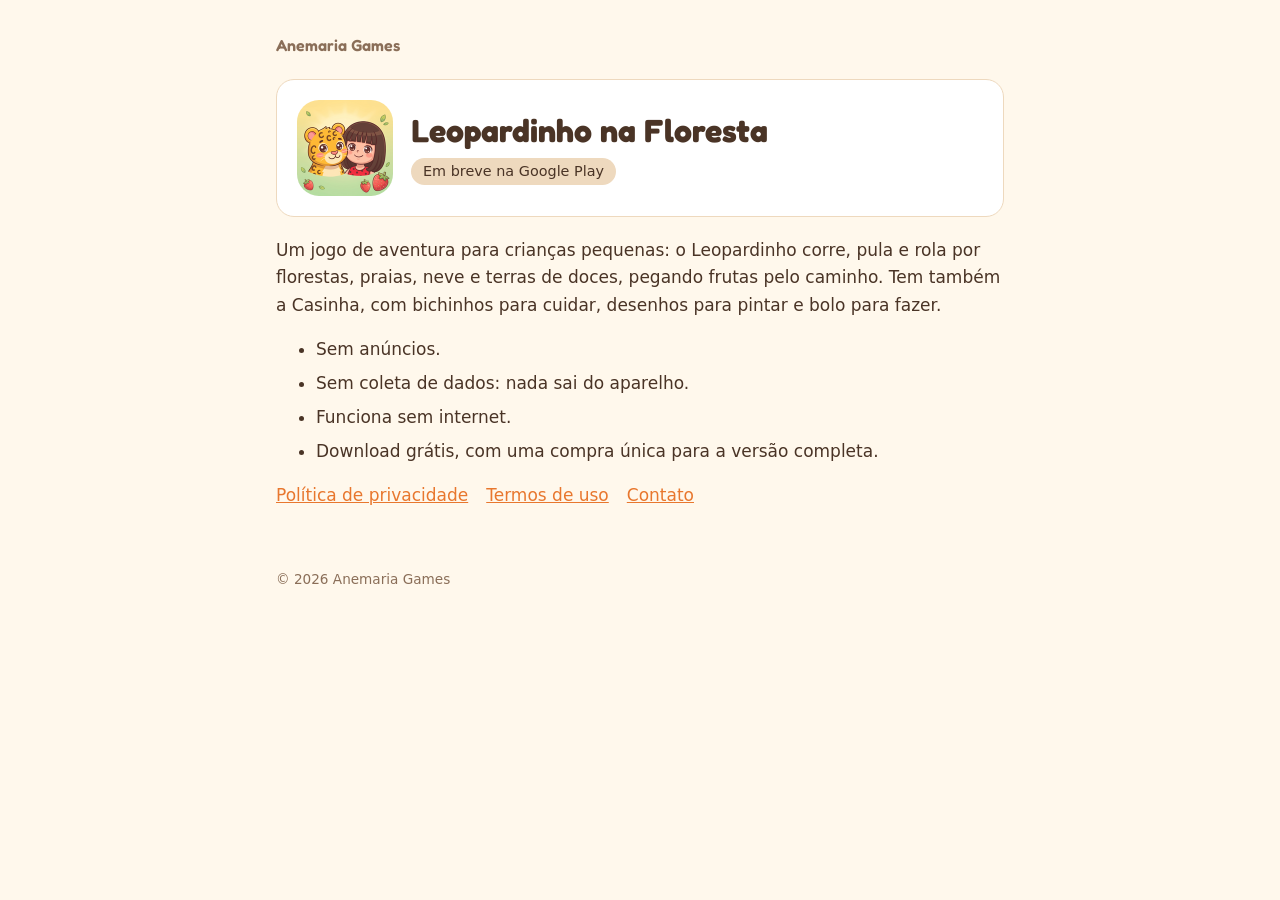
==== leopardinho/index.html @ efc87d27 "Site da Anemaria Games com a página, a política de privacidade e os termos do Leopardinho na Florest" ====
<!doctype html>
<html lang="pt-BR">
<head>
<meta charset="utf-8">
<meta name="viewport" content="width=device-width,initial-scale=1">
<title>Leopardinho na Floresta</title>
<meta name="description" content="Leopardinho na Floresta: jogo de aventura para crianças, sem anúncios e sem coleta de dados.">
<link rel="stylesheet" href="/estilo.css">
</head>
<body>
<main>
  <a class="marca" href="/">Anemaria Games</a>
  <div class="cartao">
    <img src="/leopardinho/icone.png" alt="Ícone do jogo Leopardinho na Floresta">
    <div>
      <h1>Leopardinho na Floresta</h1>
      <p><span class="selo">Em breve na Google Play</span></p>
    </div>
  </div>

  <p>Um jogo de aventura para crianças pequenas: o Leopardinho corre, pula e rola por florestas, praias, neve e terras de doces, pegando frutas pelo caminho. Tem também a Casinha, com bichinhos para cuidar, desenhos para pintar e bolo para fazer.</p>
  <ul>
    <li>Sem anúncios.</li>
    <li>Sem coleta de dados: nada sai do aparelho.</li>
    <li>Funciona sem internet.</li>
    <li>Download grátis, com uma compra única para a versão completa.</li>
  </ul>

  <nav class="links">
    <a href="/leopardinho/privacidade/">Política de privacidade</a>
    <a href="/leopardinho/termos/">Termos de uso</a>
    <a href="mailto:anemariagames@gmail.com">Contato</a>
  </nav>
</main>
<footer>© 2026 Anemaria Games</footer>
</body>
</html>
---- estilo.css ----
@font-face{font-family:"Fredoka";src:url(/fonts/fredoka.woff2) format("woff2");font-weight:300 700;font-display:swap}
:root{--fundo:#FFF8EC;--cartao:#FFFFFF;--texto:#4A3426;--suave:#8A6E58;--destaque:#E8772E;--linha:#EED9BE}
@media (prefers-color-scheme:dark){:root{--fundo:#231A14;--cartao:#2F241C;--texto:#F4E6D6;--suave:#C9AE95;--destaque:#F2A15E;--linha:#4A3A2C}}
*{box-sizing:border-box}
html{-webkit-text-size-adjust:100%}
body{margin:0;background:var(--fundo);color:var(--texto);font:17px/1.6 system-ui,-apple-system,"Segoe UI",Roboto,sans-serif}
main{max-width:760px;margin:0 auto;padding:32px 16px 48px}
h1,h2,h3,.marca{font-family:"Fredoka",system-ui,sans-serif;line-height:1.25}
h1{font-size:2rem;margin:.2em 0 .1em}
h2{font-size:1.2rem;margin:1.6em 0 .3em}
p,li{margin:.4em 0}
a{color:var(--destaque)}
.marca{font-weight:600;color:var(--suave);text-decoration:none;font-size:1rem}
.data{color:var(--suave);font-size:.95rem;margin-top:0}
.cartao{background:var(--cartao);border:1px solid var(--linha);border-radius:18px;padding:20px;margin:20px 0;display:flex;gap:18px;align-items:center}
.cartao img{width:96px;height:96px;border-radius:22px;flex:none}
.cartao h2{margin:0 0 .2em}
.selo{display:inline-block;background:var(--linha);border-radius:999px;padding:2px 12px;font-size:.9rem}
nav.links{display:flex;flex-wrap:wrap;gap:8px 18px;margin:12px 0}
footer{max-width:760px;margin:0 auto;padding:0 16px 32px;color:var(--suave);font-size:.85rem}
@media (max-width:480px){.cartao{flex-direction:column;align-items:flex-start}h1{font-size:1.6rem}}
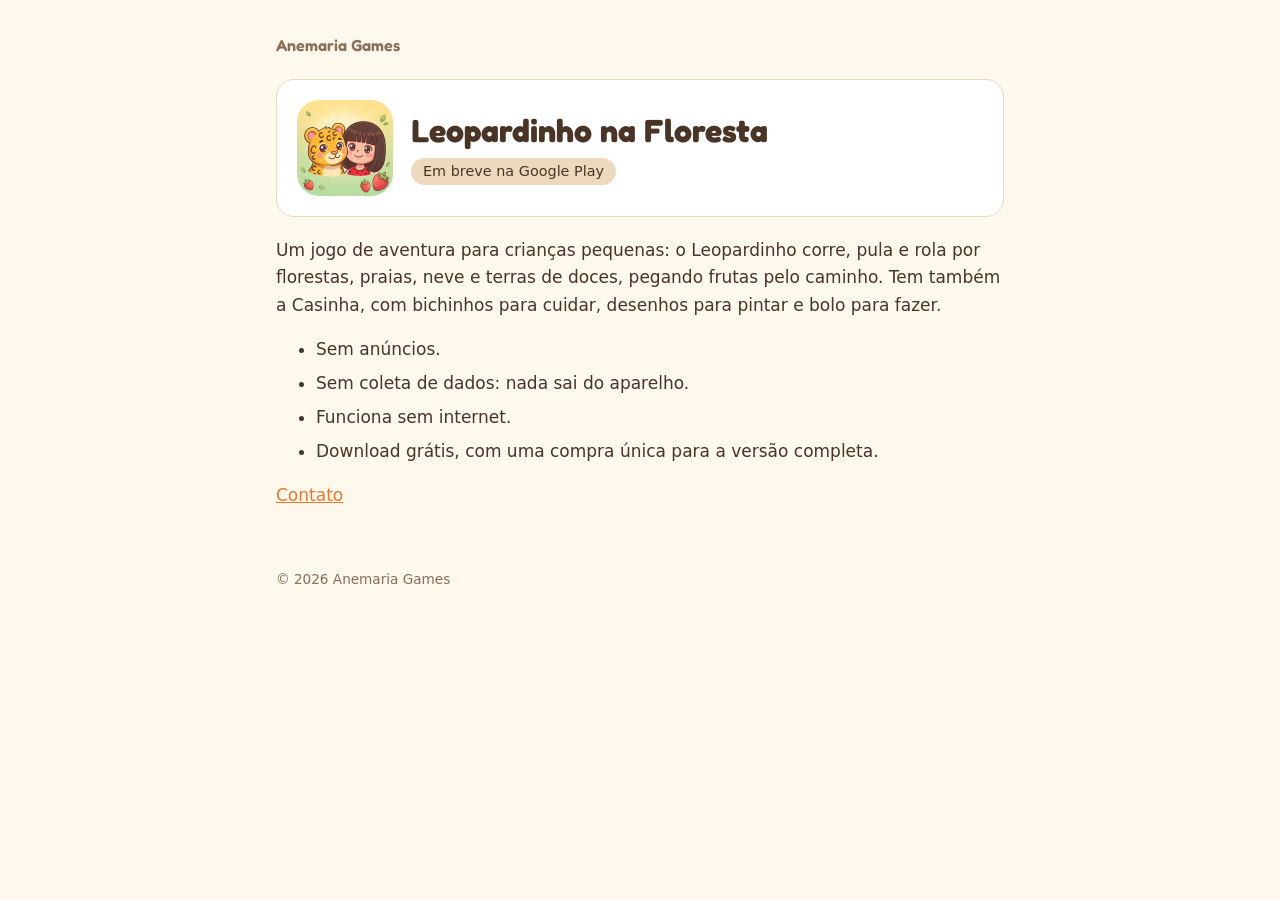
==== commit 1ed17753: "Política e termos saem do ar até o lançamento do jogo" ====
--- a/leopardinho/index.html
+++ b/leopardinho/index.html
@@ -27,8 +27,6 @@
   </ul>
 
   <nav class="links">
-    <a href="/leopardinho/privacidade/">Política de privacidade</a>
-    <a href="/leopardinho/termos/">Termos de uso</a>
     <a href="mailto:anemariagames@gmail.com">Contato</a>
   </nav>
 </main>
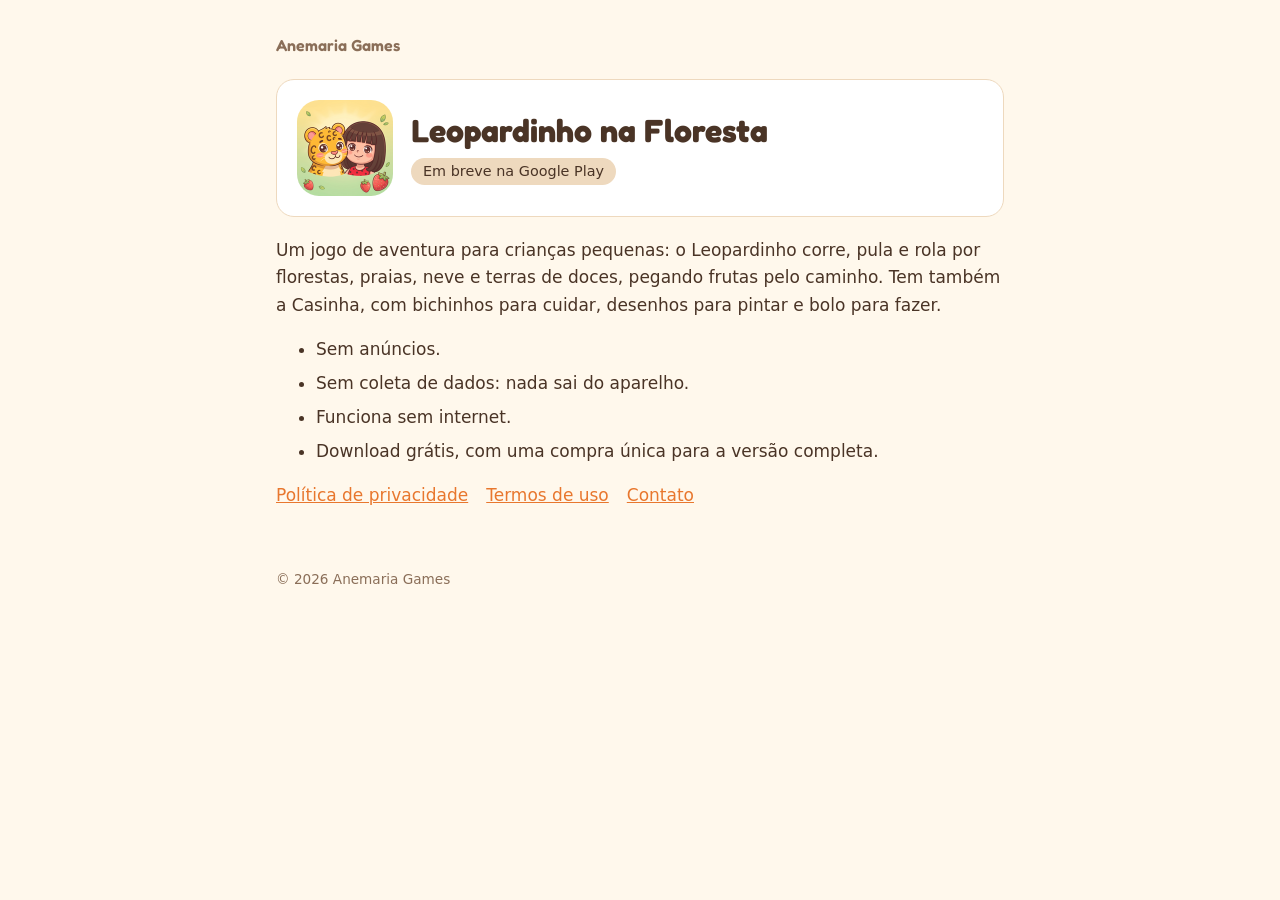
==== commit 03e4dd36: "Política de privacidade e termos de uso do Leopardinho na Floresta Co-Authored-By: Claude Opus 5.5 <" ====
--- a/leopardinho/index.html
+++ b/leopardinho/index.html
@@ -27,6 +27,8 @@
   </ul>
 
   <nav class="links">
+    <a href="/leopardinho/privacidade/">Política de privacidade</a>
+    <a href="/leopardinho/termos/">Termos de uso</a>
     <a href="mailto:anemariagames@gmail.com">Contato</a>
   </nav>
 </main>
